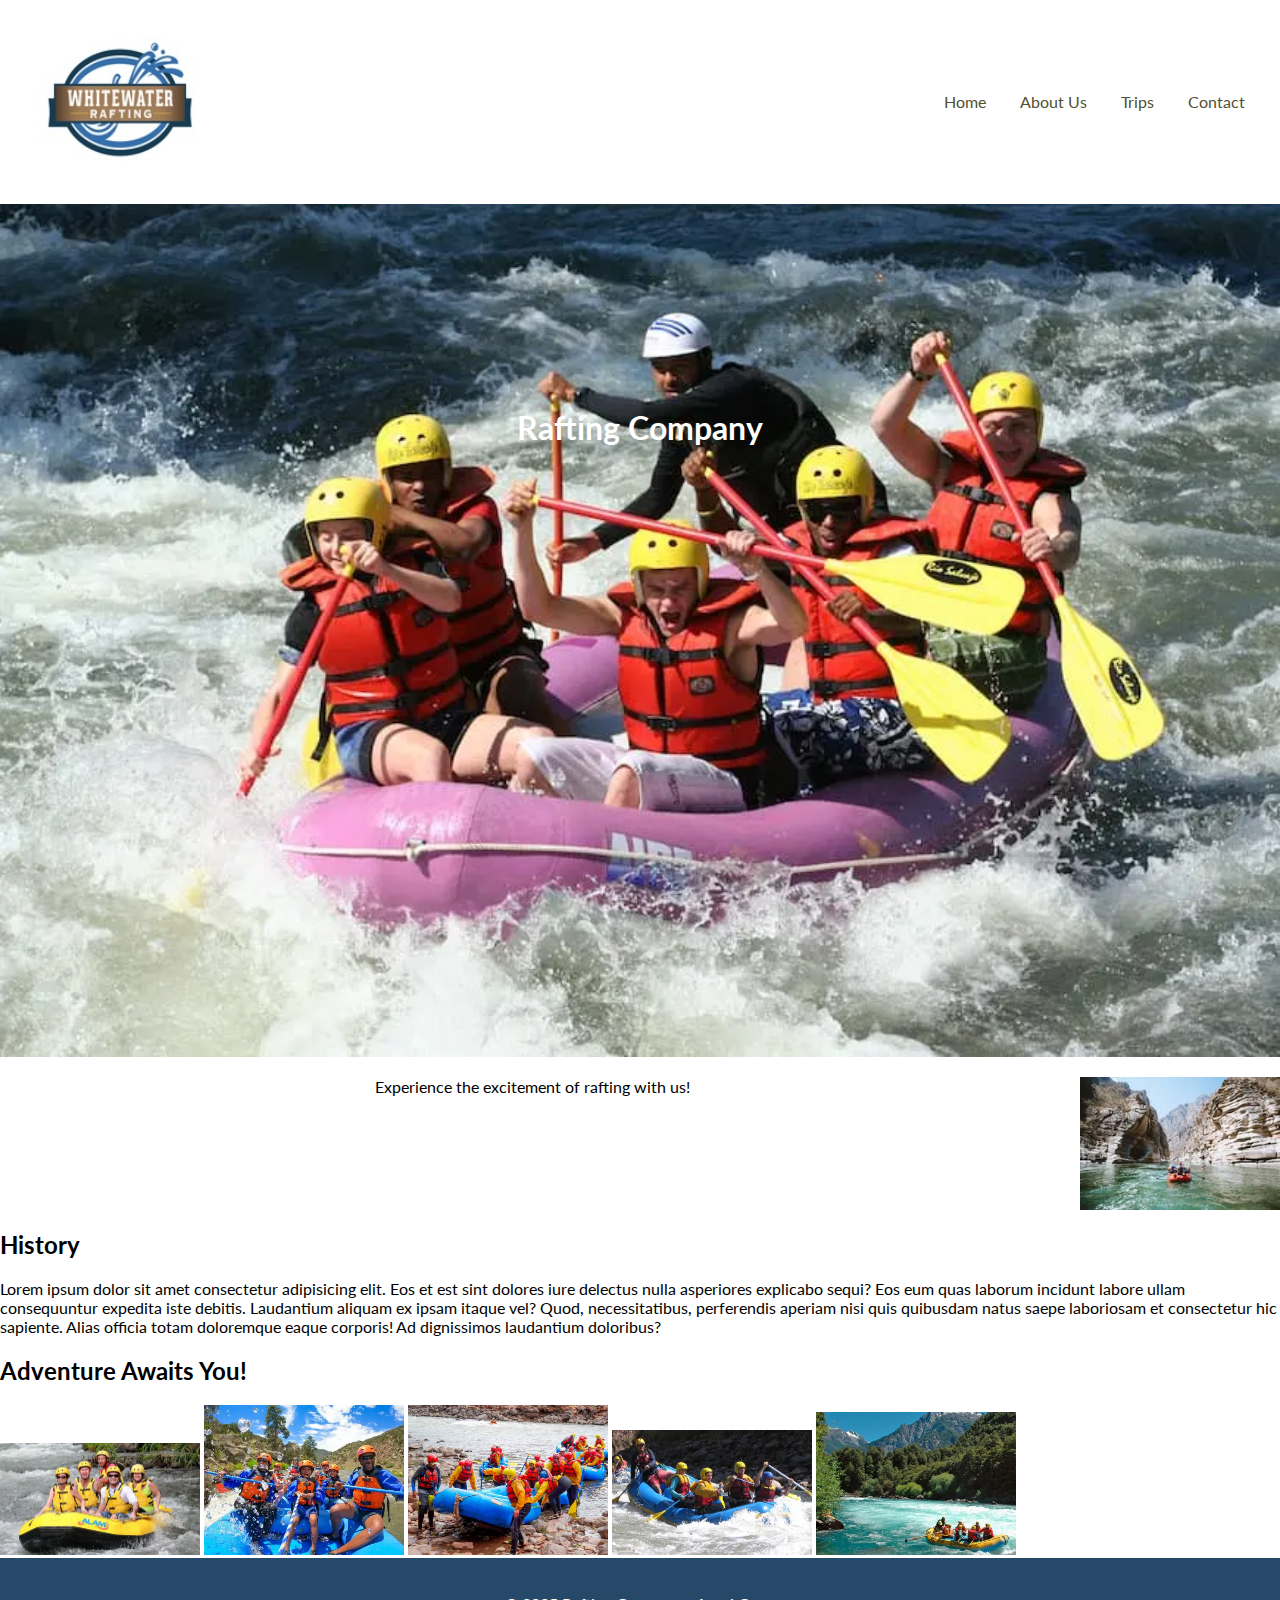
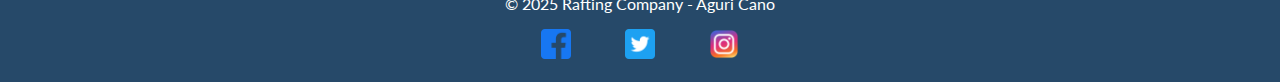
==== wwr/about.html @ 8fe7e28f "changes1.4" ====
<!DOCTYPE html>
<html lang="en-US">
<head>
    <meta charset="UTF-8">
    <meta name="viewport" content="width=device-width, initial-scale=1.0">
    <title>About Us - Rafting Company</title>
    <link rel="stylesheet" href="styles/rafting.css">
    <link rel="preconnect" href="https://fonts.googleapis.com">
    <link rel="preconnect" href="https://fonts.gstatic.com" crossorigin>
    <link href="https://fonts.googleapis.com/css2?family=Lato:wght@400;900&display=swap" rel="stylesheet">
    <link rel="stylesheet" href="styles/rafting.css">
</head>
<body>
    <header>
        <img src="images/z-wwr-blue.jpg" width="200" alt="Rafting Company Logo">
        <nav>
            <a href="index.html">Home</a>
            <a href="about.html">About Us</a>
            <a href="trips.html">Trips</a>
            <a href="contact.html">Contact</a>
        </nav>
    </header>
    <main>
        <div class="hero">
            <img src="images/image_01.webp"  alt="Rafting Adventure" class="hero-image">
            <h1>Rafting Company</h1>
            <article>
                <img src="images/images_07.webp" alt="Cliente feliz" class="client-image">
                <p>Experience the excitement of rafting with us!</p>
            </article>
        </div>
        <section>
            <h2>History</h2>
            <p>Lorem ipsum dolor sit amet consectetur adipisicing elit. Eos et est sint dolores iure delectus nulla asperiores explicabo sequi? Eos eum quas laborum incidunt labore ullam consequuntur expedita iste debitis.
            Laudantium aliquam ex ipsam itaque vel? Quod, necessitatibus, perferendis aperiam nisi quis quibusdam natus saepe laboriosam et consectetur hic sapiente. Alias officia totam doloremque eaque corporis! Ad dignissimos laudantium doloribus? </p>
        </section>
        <section>
            <h2>Adventure Awaits You!</h2>
            <img src="images/imagen_02.webp" width="200" alt="Rafting Image 1">
            <img src="images/imagen_03.webp" width="200" alt="Rafting Image 2">
            <img src="images/image_04.webp" width="200" alt="Rafting Image 3">
            <img src="images/image_05.webp" width="200" alt="Rafting Image 4">
            <img src="images/image_06.webp" width="200" alt="Rafting Image 5">
        </section>
    </main>
    <footer>
        <p>&copy; 2025 Rafting Company - Aguri Cano</p>
        <nav class="social-media">
            <a href="https://facebook.com"><img src="images/facebook_icon.png" alt="Facebook"></a>
            <a href="https://twitter.com"><img src="images/twitter_icon.png" alt="Twitter"></a>
            <a href="https://instagram.com"><img src="images/instagram_icon.png" alt="Instagram"></a>
        </nav>
    </footer>
</body>
</html>
---- wwr/styles/rafting.css ----
:root {
    /* Define a set of reusable colors as custom properties for a cohesive color scheme. */
    --primary-color: #505033;
    --secondary-color: #264969;
    --accent-color: #cfcfb4;
    --background-color: #b4cde4;
}

body {
    /* Sets a modern sans-serif font and removes default margins and paddings for a clean slate. */
    font-family: 'Lato', sans-serif;
    margin: 0;
    padding: 0;
}

header {
    /* Creates a flexible and responsive layout with space between navigation elements and alignment. */
    display: flex;
    justify-content: space-between;
    align-items: center;
    padding: 20px;
}

nav a {
    /* Styles navigation links to be clean, spaced, and use the primary theme color. */
    margin: 0 15px;
    text-decoration: none;
    color: var(--primary-color);
}

.hero {
    /* Centers and positions the hero section for a bold and engaging visual. */
    position: relative;
    text-align: center;
}

.hero-image {
    /* Ensures the hero image is responsive and fills the width of its container. */
    display: block;
    width: 100%;
    height: auto;
}

h1 {
    /* Positions the main title over the hero image for a dramatic effect. */
    position: absolute;
    top: 20%;
    left: 50%;
    transform: translate(-50%, -50%);
    color: white;
}

.client-image {
    /* Floats an image to the right while adding space around it to avoid overlap with text. */
    float: right;
    margin-left: 15px;
    width: 200px;
    height: auto;
}

article {
    /* Positions articles cleanly and adds vertical spacing to separate sections. */
    position: relative;
    margin: 20px 0;
}

article::after {
    /* Clears any floating elements inside an article for proper layout alignment. */
    content: "";
    display: table;
    clear: both;
}

.adventure-images img {
    /* Creates a grid-like layout for images, ensuring consistency in size and spacing. */
    width: 18%;
    margin: 1%;
    float: left;
}

footer {
    /* Adds a themed background, centers content, and spaces text in the footer area. */
    background-color: var(--secondary-color);
    color: white;
    text-align: center;
    padding: 20px;
}

.social-media img {
    /* Styles icons for social media, making them small and well-spaced for a clean look. */
    width: 30px;
    margin: 0 10px;
    text-decoration: none;
}
---- wwr/styles/rafting.css ----
:root {
    /* Define a set of reusable colors as custom properties for a cohesive color scheme. */
    --primary-color: #505033;
    --secondary-color: #264969;
    --accent-color: #cfcfb4;
    --background-color: #b4cde4;
}

body {
    /* Sets a modern sans-serif font and removes default margins and paddings for a clean slate. */
    font-family: 'Lato', sans-serif;
    margin: 0;
    padding: 0;
}

header {
    /* Creates a flexible and responsive layout with space between navigation elements and alignment. */
    display: flex;
    justify-content: space-between;
    align-items: center;
    padding: 20px;
}

nav a {
    /* Styles navigation links to be clean, spaced, and use the primary theme color. */
    margin: 0 15px;
    text-decoration: none;
    color: var(--primary-color);
}

.hero {
    /* Centers and positions the hero section for a bold and engaging visual. */
    position: relative;
    text-align: center;
}

.hero-image {
    /* Ensures the hero image is responsive and fills the width of its container. */
    display: block;
    width: 100%;
    height: auto;
}

h1 {
    /* Positions the main title over the hero image for a dramatic effect. */
    position: absolute;
    top: 20%;
    left: 50%;
    transform: translate(-50%, -50%);
    color: white;
}

.client-image {
    /* Floats an image to the right while adding space around it to avoid overlap with text. */
    float: right;
    margin-left: 15px;
    width: 200px;
    height: auto;
}

article {
    /* Positions articles cleanly and adds vertical spacing to separate sections. */
    position: relative;
    margin: 20px 0;
}

article::after {
    /* Clears any floating elements inside an article for proper layout alignment. */
    content: "";
    display: table;
    clear: both;
}

.adventure-images img {
    /* Creates a grid-like layout for images, ensuring consistency in size and spacing. */
    width: 18%;
    margin: 1%;
    float: left;
}

footer {
    /* Adds a themed background, centers content, and spaces text in the footer area. */
    background-color: var(--secondary-color);
    color: white;
    text-align: center;
    padding: 20px;
}

.social-media img {
    /* Styles icons for social media, making them small and well-spaced for a clean look. */
    width: 30px;
    margin: 0 10px;
    text-decoration: none;
}
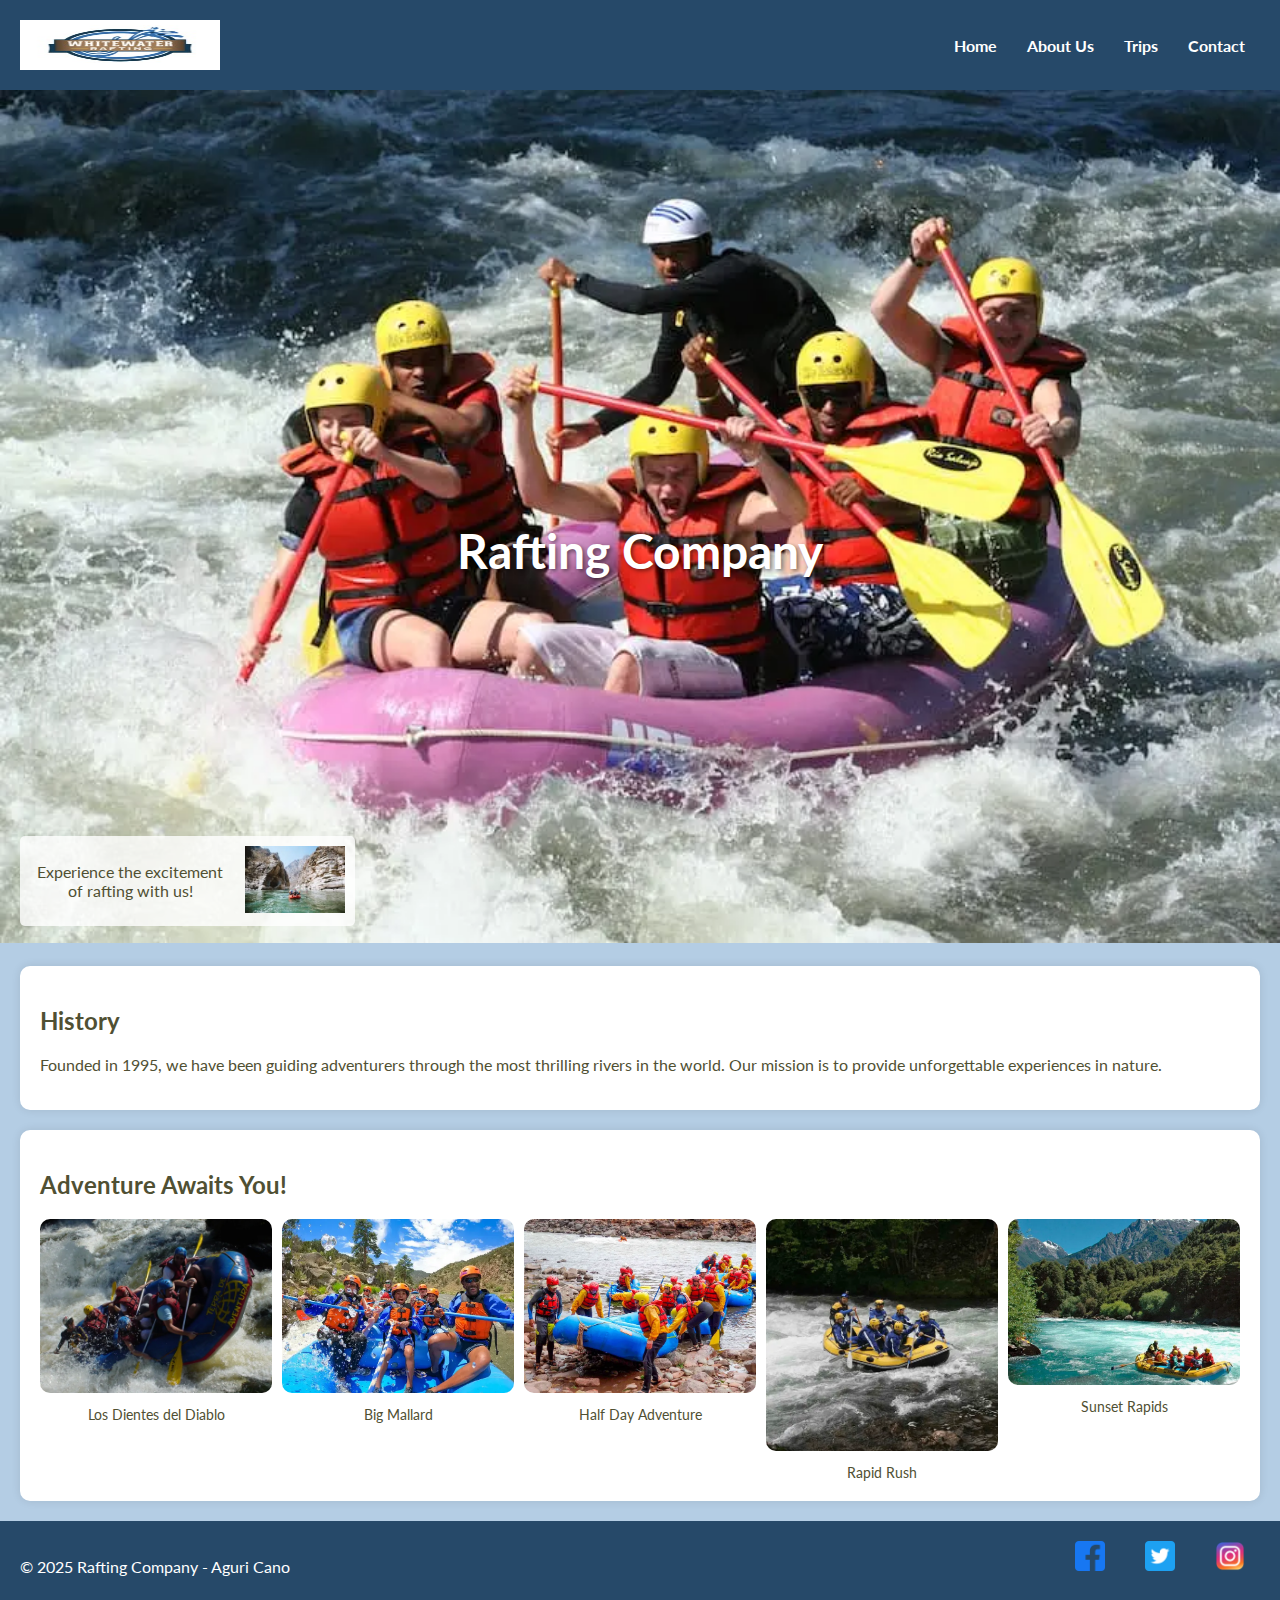
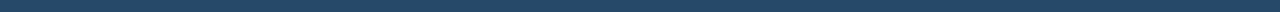
==== commit c2a8ca98: "week04" ====
--- a/wwr/about.html
+++ b/wwr/about.html
@@ -25,22 +25,38 @@
             <img src="images/image_01.webp"  alt="Rafting Adventure" class="hero-image">
             <h1>Rafting Company</h1>
             <article>
-                <img src="images/images_07.webp" alt="Cliente feliz" class="client-image">
+                <img src="images/images_07.webp" alt="Happy client" class="client-image">
                 <p>Experience the excitement of rafting with us!</p>
             </article>
         </div>
-        <section>
+        <section class="history">
             <h2>History</h2>
-            <p>Lorem ipsum dolor sit amet consectetur adipisicing elit. Eos et est sint dolores iure delectus nulla asperiores explicabo sequi? Eos eum quas laborum incidunt labore ullam consequuntur expedita iste debitis.
-            Laudantium aliquam ex ipsam itaque vel? Quod, necessitatibus, perferendis aperiam nisi quis quibusdam natus saepe laboriosam et consectetur hic sapiente. Alias officia totam doloremque eaque corporis! Ad dignissimos laudantium doloribus? </p>
+            <p>Founded in 1995, we have been guiding adventurers through the most thrilling rivers in the world. Our mission is to provide unforgettable experiences in nature.</p>
         </section>
-        <section>
+        <section class="adventures">
             <h2>Adventure Awaits You!</h2>
-            <img src="images/imagen_02.webp" width="200" alt="Rafting Image 1">
-            <img src="images/imagen_03.webp" width="200" alt="Rafting Image 2">
-            <img src="images/image_04.webp" width="200" alt="Rafting Image 3">
-            <img src="images/image_05.webp" width="200" alt="Rafting Image 4">
-            <img src="images/image_06.webp" width="200" alt="Rafting Image 5">
+            <div class="adventure-images">
+                <figure>
+                    <img src="images/imagen_02.webp" alt="Los Dientes del Diablo">
+                    <figcaption>Los Dientes del Diablo</figcaption>
+                </figure>
+                <figure>
+                    <img src="images/imagen_03.webp" alt="Big Mallard">
+                    <figcaption>Big Mallard</figcaption>
+                </figure>
+                <figure>
+                    <img src="images/image_04.webp" alt="Half Day Adventure">
+                    <figcaption>Half Day Adventure</figcaption>
+                </figure>
+                <figure>
+                    <img src="images/image_05.webp" alt="Rapid Rush">
+                    <figcaption>Rapid Rush</figcaption>
+                </figure>
+                <figure>
+                    <img src="images/image_06.webp" alt="Sunset Rapids">
+                    <figcaption>Sunset Rapids</figcaption>
+                </figure>
+            </div>
         </section>
     </main>
     <footer>
--- a/wwr/styles/rafting.css
+++ b/wwr/styles/rafting.css
@@ -1,5 +1,5 @@
 :root {
-    /* Define a set of reusable colors as custom properties for a cohesive color scheme. */
+     /* Define a set of reusable colors as custom properties for a cohesive color scheme. */
     --primary-color: #505033;
     --secondary-color: #264969;
     --accent-color: #cfcfb4;
@@ -11,32 +11,51 @@
     font-family: 'Lato', sans-serif;
     margin: 0;
     padding: 0;
+    color: var(--primary-color);
+    background-color: var(--background-color);
 }
 
 header {
-    /* Creates a flexible and responsive layout with space between navigation elements and alignment. */
-    display: flex;
-    justify-content: space-between;
+    /* Creates a grid layout for the header, aligning the logo and navigation bar horizontally. */
+    display: grid;
+    grid-template-columns: auto 1fr;
     align-items: center;
     padding: 20px;
+    background-color: var(--secondary-color);
+    color: white;
+}
+header img {
+    /* Sets the height of the logo image in the header. */
+    height: 50px;
+}
+
+nav {
+    /* Uses Flexbox to align navigation links to the right. */
+    display: flex;
+    justify-content: flex-end;
 }
 
 nav a {
-    /* Styles navigation links to be clean, spaced, and use the primary theme color. */
+    /* Styles navigation links with spacing, no underline, and a white color. */
     margin: 0 15px;
     text-decoration: none;
-    color: var(--primary-color);
+    color: white;
+    font-weight: bold;
+}
+
+nav a:hover {
+     /* Changes link color on hover for better interactivity. */
+    color: var(--accent-color);
 }
 
 .hero {
-    /* Centers and positions the hero section for a bold and engaging visual. */
+    /* Positions the hero section relative for absolute positioning of child elements. */
     position: relative;
     text-align: center;
 }
 
 .hero-image {
     /* Ensures the hero image is responsive and fills the width of its container. */
-    display: block;
     width: 100%;
     height: auto;
 }
@@ -44,51 +63,96 @@
 h1 {
     /* Positions the main title over the hero image for a dramatic effect. */
     position: absolute;
-    top: 20%;
+    top: 50%;
     left: 50%;
     transform: translate(-50%, -50%);
     color: white;
+    font-size: 3em;
+    text-shadow: 2px 2px 4px rgba(0, 0, 0, 0.5);
+}
+
+article {
+    /* Positions the article section at the bottom left of the hero image. */
+    position: absolute;
+    bottom: 20px;
+    left: 20px;
+    background-color: rgba(255, 255, 255, 0.8);
+    padding: 10px;
+    border-radius: 5px;
 }
 
 .client-image {
-    /* Floats an image to the right while adding space around it to avoid overlap with text. */
+     /* Floats the client image to the right with spacing. */
+
     float: right;
     margin-left: 15px;
-    width: 200px;
+    width: 100px;
     height: auto;
 }
 
-article {
-    /* Positions articles cleanly and adds vertical spacing to separate sections. */
-    position: relative;
-    margin: 20px 0;
+.history {
+     /* Styles the history section with padding, background, and rounded corners. */
+    padding: 20px;
+    background-color: white;
+    margin: 20px;
+    border-radius: 10px;
+    box-shadow: 0 0 10px rgba(0, 0, 0, 0.1);
 }
 
-article::after {
-    /* Clears any floating elements inside an article for proper layout alignment. */
-    content: "";
-    display: table;
-    clear: both;
+.adventures {
+    /* Styles the adventures section with padding, background, and rounded corners. */
+    padding: 20px;
+    background-color: white;
+    margin: 20px;
+    border-radius: 10px;
+    box-shadow: 0 0 10px rgba(0, 0, 0, 0.1);
+}
+
+.adventure-images {
+    /* Creates a grid layout for the adventure images, ensuring consistency in size and spacing. */
+    display: grid;
+    grid-template-columns: repeat(5, 1fr);
+    gap: 10px;
+}
+
+.adventure-images figure {
+    /* Centers the content of each figure element. */
+    margin: 0;
+    text-align: center;
 }
 
 .adventure-images img {
-    /* Creates a grid-like layout for images, ensuring consistency in size and spacing. */
-    width: 18%;
-    margin: 1%;
-    float: left;
+    /* Ensures the adventure images are responsive and fill their containers. */
+    width: 100%;
+    height: auto;
+    border-radius: 10px;
+}
+
+.adventure-images figcaption {
+    /* Adds spacing and styling to the captions below the adventure images. */
+    margin-top: 10px;
+    font-size: 0.9em;
+    color: var(--primary-color);
 }
 
 footer {
-    /* Adds a themed background, centers content, and spaces text in the footer area. */
+    /* Styles the footer with a background color, padding, and centered content. */
+    display: flex;
+    justify-content: space-between;
     background-color: var(--secondary-color);
     color: white;
     text-align: center;
     padding: 20px;
 }
 
+.social-media {
+    /* Aligns social media icons horizontally with spacing. */
+    display: flex;
+    gap: 10px;
+}
+
 .social-media img {
-    /* Styles icons for social media, making them small and well-spaced for a clean look. */
+    /* Sets the size of the social media icons. */
     width: 30px;
-    margin: 0 10px;
-    text-decoration: none;
+    height: auto;
 }
--- a/wwr/styles/rafting.css
+++ b/wwr/styles/rafting.css
@@ -1,5 +1,5 @@
 :root {
-    /* Define a set of reusable colors as custom properties for a cohesive color scheme. */
+     /* Define a set of reusable colors as custom properties for a cohesive color scheme. */
     --primary-color: #505033;
     --secondary-color: #264969;
     --accent-color: #cfcfb4;
@@ -11,32 +11,51 @@
     font-family: 'Lato', sans-serif;
     margin: 0;
     padding: 0;
+    color: var(--primary-color);
+    background-color: var(--background-color);
 }
 
 header {
-    /* Creates a flexible and responsive layout with space between navigation elements and alignment. */
-    display: flex;
-    justify-content: space-between;
+    /* Creates a grid layout for the header, aligning the logo and navigation bar horizontally. */
+    display: grid;
+    grid-template-columns: auto 1fr;
     align-items: center;
     padding: 20px;
+    background-color: var(--secondary-color);
+    color: white;
+}
+header img {
+    /* Sets the height of the logo image in the header. */
+    height: 50px;
+}
+
+nav {
+    /* Uses Flexbox to align navigation links to the right. */
+    display: flex;
+    justify-content: flex-end;
 }
 
 nav a {
-    /* Styles navigation links to be clean, spaced, and use the primary theme color. */
+    /* Styles navigation links with spacing, no underline, and a white color. */
     margin: 0 15px;
     text-decoration: none;
-    color: var(--primary-color);
+    color: white;
+    font-weight: bold;
+}
+
+nav a:hover {
+     /* Changes link color on hover for better interactivity. */
+    color: var(--accent-color);
 }
 
 .hero {
-    /* Centers and positions the hero section for a bold and engaging visual. */
+    /* Positions the hero section relative for absolute positioning of child elements. */
     position: relative;
     text-align: center;
 }
 
 .hero-image {
     /* Ensures the hero image is responsive and fills the width of its container. */
-    display: block;
     width: 100%;
     height: auto;
 }
@@ -44,51 +63,96 @@
 h1 {
     /* Positions the main title over the hero image for a dramatic effect. */
     position: absolute;
-    top: 20%;
+    top: 50%;
     left: 50%;
     transform: translate(-50%, -50%);
     color: white;
+    font-size: 3em;
+    text-shadow: 2px 2px 4px rgba(0, 0, 0, 0.5);
+}
+
+article {
+    /* Positions the article section at the bottom left of the hero image. */
+    position: absolute;
+    bottom: 20px;
+    left: 20px;
+    background-color: rgba(255, 255, 255, 0.8);
+    padding: 10px;
+    border-radius: 5px;
 }
 
 .client-image {
-    /* Floats an image to the right while adding space around it to avoid overlap with text. */
+     /* Floats the client image to the right with spacing. */
+
     float: right;
     margin-left: 15px;
-    width: 200px;
+    width: 100px;
     height: auto;
 }
 
-article {
-    /* Positions articles cleanly and adds vertical spacing to separate sections. */
-    position: relative;
-    margin: 20px 0;
+.history {
+     /* Styles the history section with padding, background, and rounded corners. */
+    padding: 20px;
+    background-color: white;
+    margin: 20px;
+    border-radius: 10px;
+    box-shadow: 0 0 10px rgba(0, 0, 0, 0.1);
 }
 
-article::after {
-    /* Clears any floating elements inside an article for proper layout alignment. */
-    content: "";
-    display: table;
-    clear: both;
+.adventures {
+    /* Styles the adventures section with padding, background, and rounded corners. */
+    padding: 20px;
+    background-color: white;
+    margin: 20px;
+    border-radius: 10px;
+    box-shadow: 0 0 10px rgba(0, 0, 0, 0.1);
+}
+
+.adventure-images {
+    /* Creates a grid layout for the adventure images, ensuring consistency in size and spacing. */
+    display: grid;
+    grid-template-columns: repeat(5, 1fr);
+    gap: 10px;
+}
+
+.adventure-images figure {
+    /* Centers the content of each figure element. */
+    margin: 0;
+    text-align: center;
 }
 
 .adventure-images img {
-    /* Creates a grid-like layout for images, ensuring consistency in size and spacing. */
-    width: 18%;
-    margin: 1%;
-    float: left;
+    /* Ensures the adventure images are responsive and fill their containers. */
+    width: 100%;
+    height: auto;
+    border-radius: 10px;
+}
+
+.adventure-images figcaption {
+    /* Adds spacing and styling to the captions below the adventure images. */
+    margin-top: 10px;
+    font-size: 0.9em;
+    color: var(--primary-color);
 }
 
 footer {
-    /* Adds a themed background, centers content, and spaces text in the footer area. */
+    /* Styles the footer with a background color, padding, and centered content. */
+    display: flex;
+    justify-content: space-between;
     background-color: var(--secondary-color);
     color: white;
     text-align: center;
     padding: 20px;
 }
 
+.social-media {
+    /* Aligns social media icons horizontally with spacing. */
+    display: flex;
+    gap: 10px;
+}
+
 .social-media img {
-    /* Styles icons for social media, making them small and well-spaced for a clean look. */
+    /* Sets the size of the social media icons. */
     width: 30px;
-    margin: 0 10px;
-    text-decoration: none;
+    height: auto;
 }
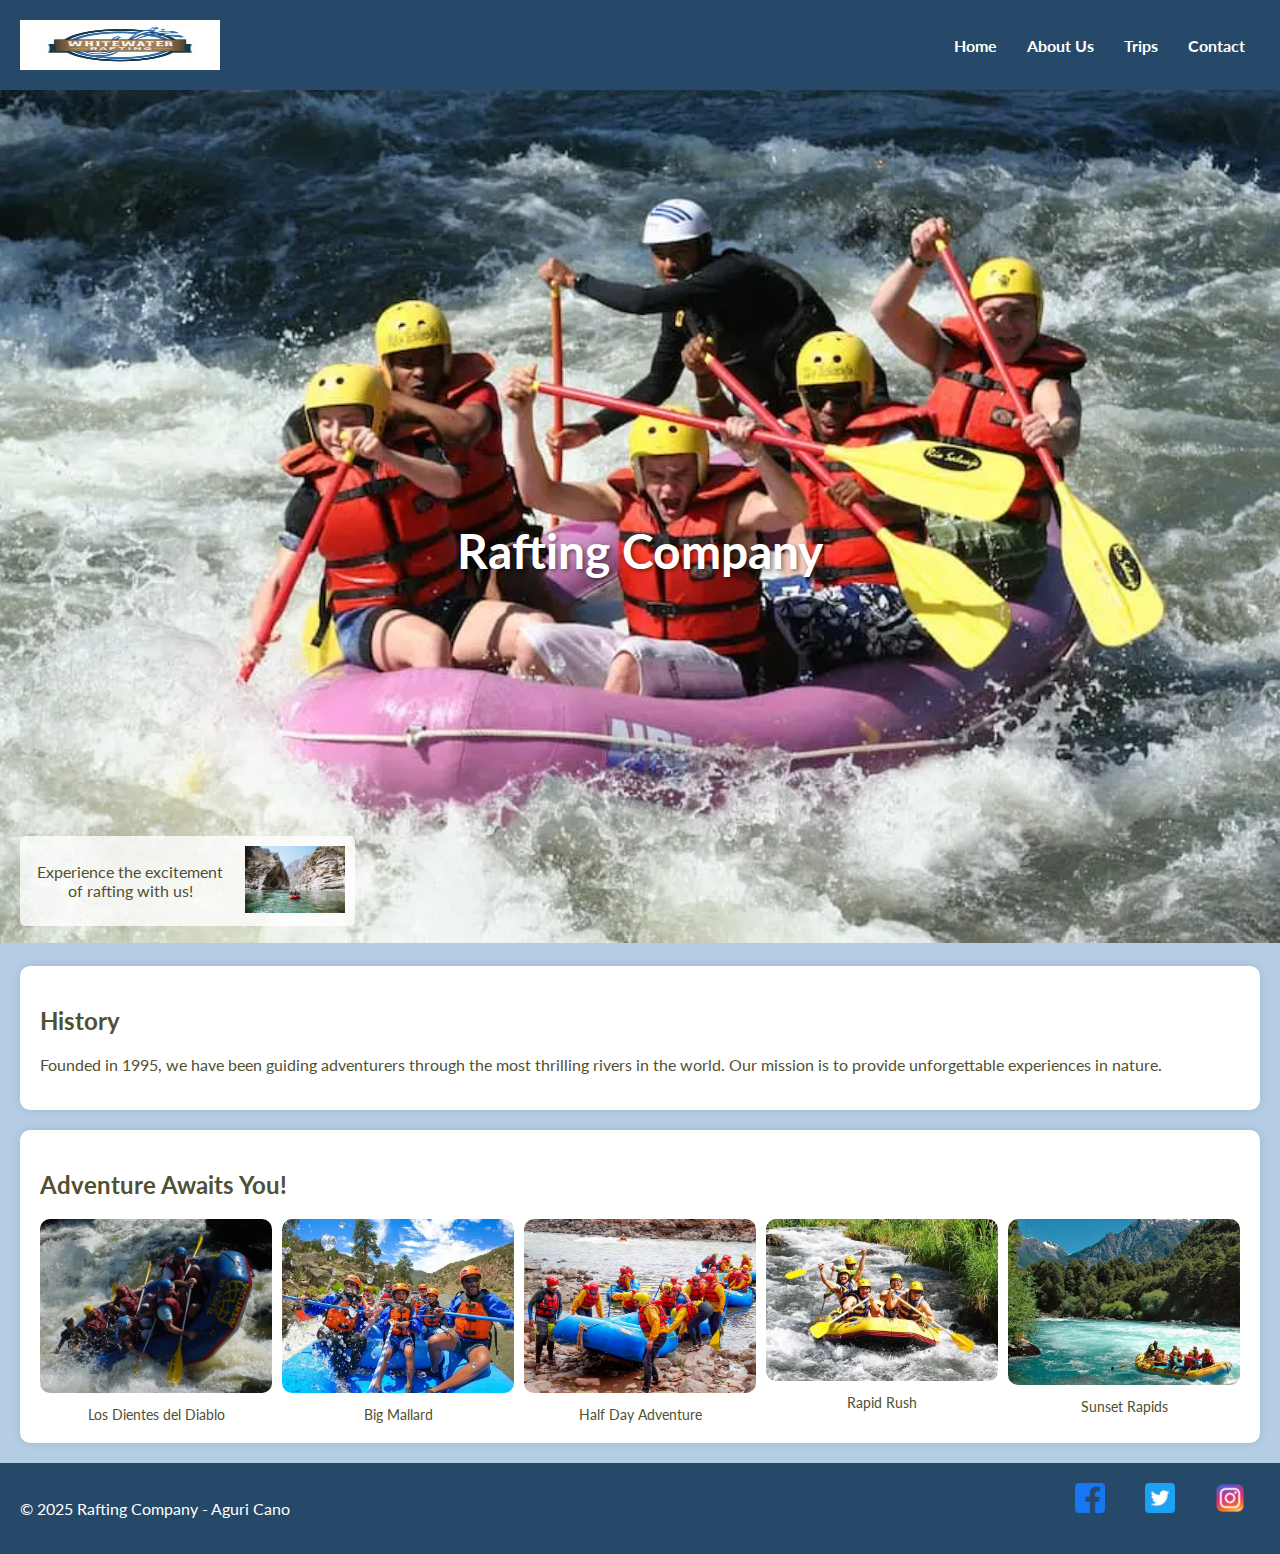
==== commit 682a75a6: "change_2.0" ====
--- a/wwr/about.html
+++ b/wwr/about.html
@@ -49,7 +49,7 @@
                     <figcaption>Half Day Adventure</figcaption>
                 </figure>
                 <figure>
-                    <img src="images/image_05.webp" alt="Rapid Rush">
+                    <img src="images/imagen_05.webp" alt="Rapid Rush">
                     <figcaption>Rapid Rush</figcaption>
                 </figure>
                 <figure>
